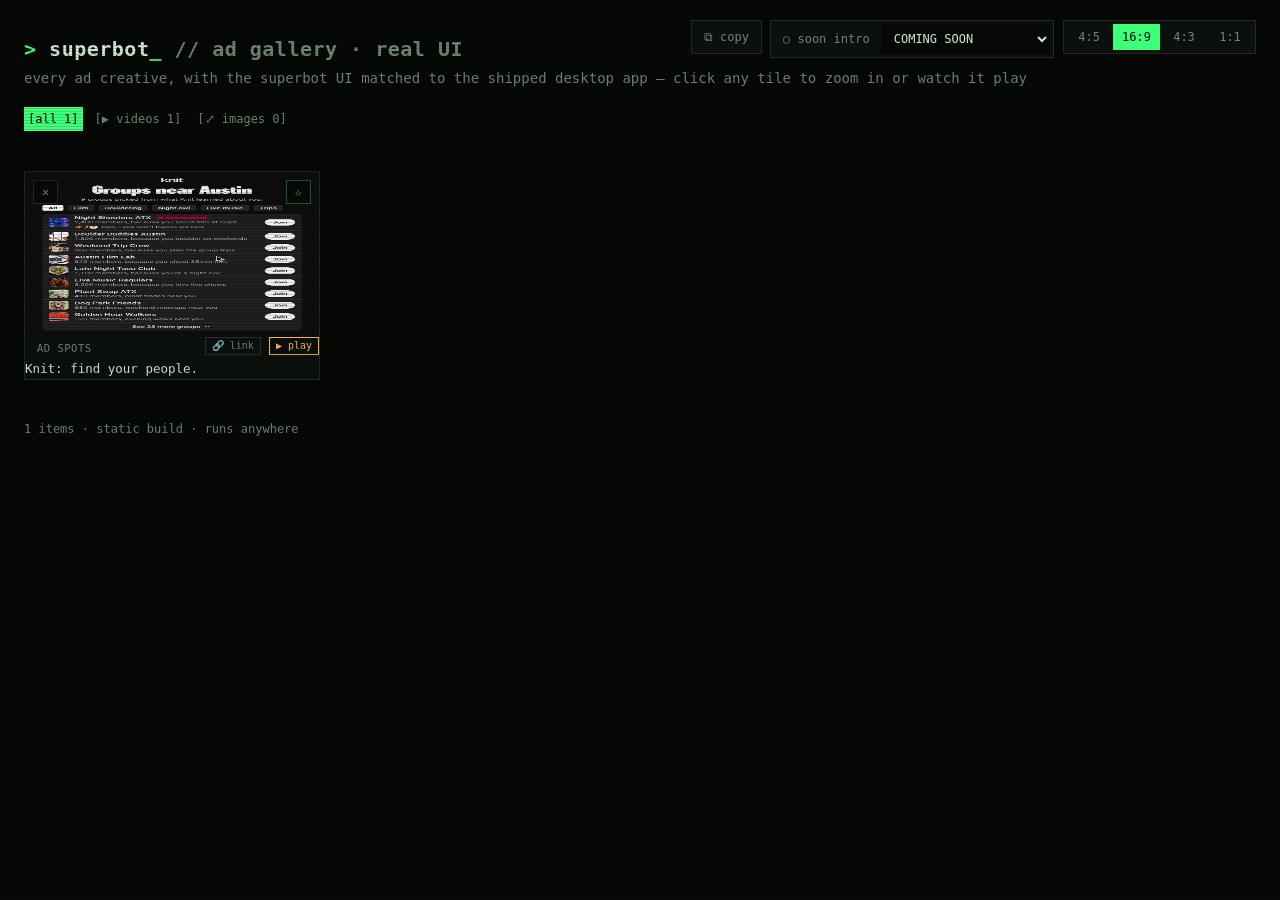
==== index.html @ 8037483f "Iteration ad gallery: static gallery + Pages workflow, seeded with the Knit 4:5 video spot" ====
<!doctype html>
<html lang="en">
<head>
<meta charset="utf-8">
<meta name="viewport" content="width=device-width, initial-scale=1">
<title>superbot — ad gallery (real UI)</title>
<link rel="stylesheet" href="styles.css">
</head>
<body>
<div class="ar-pick" id="lbAr" role="radiogroup" aria-label="aspect ratio"></div>
<div class="soon-pick" role="group" aria-label="coming-soon intro before every ad">
  <button type="button" id="soonToggle" aria-pressed="false" title="play a coming-soon card before every ad, in the viewer and in downloads">○ soon intro</button>
  <select id="soonVariant" aria-label="intro variant"></select>
</div>
<button type="button" class="cap-copy" id="capCopy" title="copy your caption edits to send them in">⧉ copy</button>
<div class="mark-bar" id="markBar" hidden>
  <button type="button" id="markCopy" title="copy the ids you marked to send them in">✕ 0 marked · copy list</button>
  <button type="button" id="markClear" title="unmark everything (nothing is deleted here)">clear</button>
</div>
<a class="lb-dl" id="lbDl" hidden download>⤓ download</a>
<header class="top">
  <h1><span class="prompt">&gt;</span> superbot<span class="cursor">_</span> <span class="dim">// ad gallery · real UI</span></h1>
  <p class="sub">every ad creative, with the superbot UI matched to the shipped desktop app — click any tile to zoom in or watch it play</p>
  <nav class="chips" id="typePick" aria-label="media type"></nav>
  <nav class="chips" id="chips" aria-label="filter"></nav>
</header>

<main class="grid" id="grid" aria-live="polite">
  <section class="fav-band" id="favBand" aria-label="favorites" hidden></section>
  <section class="grid-cols" id="gridCols"></section>
</main>
<p class="empty dim" id="empty" hidden>no items in this group</p>

<footer class="foot dim">
  <span id="count"></span> · <span>static build · runs anywhere</span>
</footer>

<div class="lb" id="lb" hidden>
  <button class="lb-close" id="lbClose" aria-label="close (esc)">&times;</button>
  <button class="lb-nav lb-prev" id="lbPrev" aria-label="previous (←)">&#8592;</button>
  <div class="lb-stage" id="lbStage" role="dialog" aria-modal="true" aria-label="media viewer"></div>
  <button class="lb-nav lb-next" id="lbNext" aria-label="next (→)">&#8594;</button>
  <div class="lb-caption"><span id="lbTitle"></span><span class="dim" id="lbPos"></span><button type="button" class="lb-fav" id="lbFav" aria-pressed="false" data-off="☆ favorite" data-on="★ favorited" title="favorite: pins this ad to the top of the grid; kept in this browser">☆ favorite</button><a class="lb-link" id="lbLink" href="#" title="copy this ad's permalink">🔗 copy link</a><a class="lb-link" id="lbOpen" href="#" target="_blank" rel="noopener" title="open the creative on its own page">open ↗</a></div>
</div>

<script src="soon.js"></script>
<script src="gallery.js"></script>
</body>
</html>
---- styles.css ----
:root {
  --bg: #050805;
  --panel: #0b100c;
  --line: #1d2b20;
  --fg: #d2e5d5;
  --dim: #6d8572;
  --acc: #3dff7a;
  --amber: #ffb347;
  --mono: ui-monospace, "Cascadia Mono", "SF Mono", Menlo, Consolas, monospace;
  color-scheme: dark;
}

* { box-sizing: border-box; }
html, body { margin: 0; padding: 0; }
body {
  background: var(--bg);
  color: var(--fg);
  font-family: var(--mono);
  font-size: 14px;
  line-height: 1.5;
  min-height: 100vh;
}
body::after { /* faint CRT scanlines */
  content: "";
  position: fixed; inset: 0;
  pointer-events: none;
  background: repeating-linear-gradient(0deg, transparent 0 2px, rgba(0,0,0,.14) 2px 3px);
  z-index: 5;
}

.top { padding: 34px 24px 10px; max-width: 1400px; margin: 0 auto; }
@media (max-width: 1200px) { .top { padding-top: 70px; } } /* the fixed pickers sit above the title on narrower screens */
h1 { font-size: 20px; font-weight: 600; margin: 0 0 4px; letter-spacing: .5px; }
.prompt { color: var(--acc); }
.cursor { color: var(--acc); animation: blink 1.1s steps(1) infinite; }
@keyframes blink { 50% { opacity: 0; } }
.sub { color: var(--dim); margin: 0 0 18px; }
.dim { color: var(--dim); }

.chips { display: flex; flex-wrap: wrap; gap: 8px; }
.chips + .chips { margin-top: 8px; } /* the type picker sits right above the group chips */
.chip {
  font-family: var(--mono); font-size: 12px;
  background: none; color: var(--dim);
  border: none; border-radius: 0;
  padding: 5px 4px; cursor: pointer;
}
.chip:hover { color: var(--fg); }
.chip.on { background: var(--acc); color: var(--bg); }

.grid {
  max-width: 1400px; margin: 22px auto 40px; padding: 0 24px;
}
.grid-cols { columns: 4 260px; column-gap: 16px; }
/* favorites fill the FIRST cells of the grid, left to right across the top; the rest of the
   gallery keeps the masonry columns below (multi-column flow fills one column top-to-bottom, so
   favorites used to stack under each other down the left column instead of sitting side by side) */
.fav-band {
  display: grid; grid-template-columns: repeat(auto-fill, minmax(260px, 1fr)); gap: 16px;
  align-items: start; /* each tile keeps its own height; the row is as tall as its tallest */
  margin-bottom: 16px;
}
.fav-band[hidden] { display: none; }
.fav-band .tile { margin-bottom: 0; } /* the grid gap already spaces the band */
.tile {
  break-inside: avoid; margin-bottom: 16px;
  background: var(--panel); border: 1px solid var(--line); border-radius: 0;
  overflow: hidden; cursor: zoom-in;
  transition: border-color .15s, box-shadow .15s;
  display: block; width: 100%; padding: 0; text-align: left;
  font-family: var(--mono); color: var(--fg);
  position: relative;
}
/* viewfinder corner brackets on hover */
.tile::before, .tile::after {
  content: ""; position: absolute; width: 14px; height: 14px;
  opacity: 0; transition: opacity .12s; pointer-events: none; z-index: 1;
}
.tile::before { top: 6px; left: 6px; border-top: 2px solid var(--acc); border-left: 2px solid var(--acc); }
.tile::after { top: 6px; right: 6px; border-top: 2px solid var(--acc); border-right: 2px solid var(--acc); }
.tile:hover { border-color: var(--acc); box-shadow: 0 0 24px -6px #3dff7a55; }
.tile:hover::before, .tile:hover::after { opacity: 1; }
.tile img { width: 100%; height: auto; display: block; opacity: 0; transition: opacity .25s; } /* static ads keep their own ratio (4:5, 2:1) */
.tile img.loaded { opacity: 1; }
.tile.anim img { aspect-ratio: var(--tile-ar, 16/9); object-position: center; }
.tile .open { all: unset; display: block; width: 100%; cursor: zoom-in; }
.tile .open:focus-visible { outline: 1px solid var(--acc); outline-offset: -1px; }
.tile .meta { padding: 9px 12px 11px; cursor: default; }
/* the caption is editable in place: hover shows it, an edit is marked in amber until it is applied */
.tile .t { display: inline; outline: none; cursor: text; border-bottom: 1px dashed transparent; }
.tile .t:hover { border-bottom-color: var(--dim); }
.tile .t:focus { border-bottom-color: var(--acc); background: #3dff7a14; }
.tile .t.edited { border-bottom-color: var(--amber); }
.tile .t { font-size: 12.5px; }
.tile .g { font-size: 10.5px; color: var(--dim); letter-spacing: .5px; text-transform: uppercase; }
.tile .badge { cursor: pointer; background: none; font-family: var(--mono); line-height: 1.4;
  float: right; font-size: 10px;
  border-radius: 0; padding: 1px 6px;
}
.tile:not(.anim) .badge { color: var(--acc); border: 1px solid var(--acc); }
.tile.anim .badge { color: var(--amber); border: 1px solid var(--amber); }
.empty { max-width: 1400px; margin: 0 auto; padding: 20px 24px; }
.foot { max-width: 1400px; margin: 0 auto; padding: 0 24px 40px; font-size: 12px; }

/* ---- lightbox ---- */
.lb {
  position: fixed; inset: 0; z-index: 10;
  background: rgba(2, 4, 2, .93);
  display: flex; align-items: center; justify-content: center;
  flex-direction: column;
}
.lb[hidden] { display: none; }
.lb-stage {
  position: relative;
  max-width: min(92vw, 1400px); max-height: 82vh;
  display: flex; align-items: center; justify-content: center;
  animation: pop .18s ease-out;
  transform-origin: var(--ox, 50%) var(--oy, 50%);
}
@keyframes pop { from { transform: scale(.86); opacity: 0; } }
.lb-stage img {
  max-width: 100%; max-height: 82vh; display: block;
  border: 1px solid var(--line); border-radius: 0;
  cursor: zoom-in; transition: transform .18s ease-out;
  transform-origin: var(--zx, 50%) var(--zy, 50%);
}
.lb-stage img.zoomed { transform: scale(2.4); cursor: zoom-out; }
.lb-stage iframe {
  width: min(92vw, 1280px); height: min(82vh, 720px); /* overridden inline by sizeFrame() per ratio */
  border: 1px solid var(--line); border-radius: 0; background: #000;
  display: block;
}
.lb-close {
  position: fixed; top: 14px; right: 20px;
  background: none; border: none; color: var(--dim);
  font-size: 30px; cursor: pointer; font-family: var(--mono);
}
.lb-close:hover { color: var(--acc); }
/* the aspect-ratio picker: fixed top right of the page, above the lightbox; it shapes the tile
   thumbnails on the grid and the frame in the lightbox */
.ar-pick {
  position: fixed; top: 20px; right: 24px; z-index: 11;
  display: flex; gap: 2px; padding: 3px;
  background: var(--panel); border: 1px solid var(--line);
}
body.lb-open .ar-pick { right: 64px; } /* clear the lightbox close button */
/* the download button: the open spot as an mp4 at the picked ratio, left of the picker */
.lb-dl {
  position: fixed; top: 20px; right: 560px; z-index: 11; /* left of the picker and the soon control */
  font-family: var(--mono); font-size: 12px; line-height: 1; text-decoration: none;
  padding: 10px 12px; color: var(--amber); border: 1px solid var(--amber); background: var(--panel);
}
.lb-dl:hover { background: var(--amber); color: var(--bg); }
.lb-dl[hidden] { display: none; }
/* no offline render at this ratio: inert, so it cannot be clicked into a 404 */
.lb-dl.no-render { color: var(--dim, #888); border-color: var(--dim, #888); opacity: .6; cursor: not-allowed; }
.lb-dl.no-render:hover { background: var(--panel); color: var(--dim, #888); }
@media (max-width: 640px) { .lb-dl { right: 224px; padding: 10px 8px; } }
.ar-pick button {
  font-family: var(--mono); font-size: 12px; line-height: 1;
  background: none; color: var(--dim); border: none; border-radius: 0;
  padding: 7px 9px; cursor: pointer; min-width: 44px;
}
.ar-pick button:hover { color: var(--fg); }
.ar-pick button.on { background: var(--acc); color: var(--bg); }
.ar-pick button:focus-visible { outline: 1px solid var(--acc); outline-offset: 1px; }
@media (max-width: 640px) { .ar-pick { right: 16px; } body.lb-open .ar-pick { right: 52px; } .ar-pick button { padding: 7px 6px; min-width: 36px; } }
.lb-nav {
  position: fixed; top: 50%; transform: translateY(-50%);
  background: var(--panel); color: var(--fg);
  border: 1px solid var(--line); border-radius: 0;
  font-size: 20px; padding: 14px 16px; cursor: pointer; font-family: var(--mono);
}
.lb-nav:hover { border-color: var(--acc); color: var(--acc); }
.lb-prev { left: 18px; } .lb-next { right: 18px; }
.lb-caption {
  margin-top: 14px; font-size: 12.5px; display: flex; gap: 16px; align-items: baseline;
}
@media (max-width: 640px) { .lb-nav { display: none; } }

/* the caption-edits copy button: fixed top right, left of the ratio picker */
.cap-copy {
  position: fixed; top: 20px; right: 518px; z-index: 9;
  font-family: var(--mono); font-size: 12px; line-height: 1; cursor: pointer;
  padding: 10px 12px; color: var(--dim); border: 1px solid var(--line); background: var(--panel);
}
.cap-copy:hover { color: var(--fg); border-color: var(--fg); }
.cap-copy.has { color: var(--amber); border-color: var(--amber); }
.cap-copy.has:hover { background: var(--amber); color: var(--bg); }
body.lb-open .cap-copy { display: none; }
@media (max-width: 640px) { .cap-copy { top: 64px; right: 24px; } }

/* the coming-soon intro control: fixed top right, left of the ratio picker; on, every ad opens
   (and downloads) behind the picked card */
.soon-pick {
  position: fixed; top: 20px; right: 226px; z-index: 11; width: 284px;
  display: flex; gap: 2px; padding: 3px;
  background: var(--panel); border: 1px solid var(--line);
}
body.lb-open .soon-pick { right: 268px; }
.soon-pick button, .soon-pick select {
  font-family: var(--mono); font-size: 12px; line-height: 1;
  border: none; border-radius: 0; padding: 7px 9px; cursor: pointer;
}
.soon-pick button { background: none; color: var(--dim); white-space: nowrap; }
.soon-pick button:hover { color: var(--fg); }
.soon-pick button.on { background: var(--amber); color: var(--bg); }
.soon-pick select { flex: 1; min-width: 0; background: var(--bg); color: var(--fg); text-overflow: ellipsis; }
.soon-pick button:focus-visible, .soon-pick select:focus-visible { outline: 1px solid var(--amber); outline-offset: 1px; }
.lb-stage .soon-card {
  position: absolute; inset: 0; width: 100%; height: 100%; z-index: 1;
  pointer-events: none; transition: opacity .22s ease-out;
}
.lb-stage .soon-card.out { opacity: 0; }
/* narrower: the soon control drops to a second row and the copy/download buttons return beside the picker */
@media (max-width: 820px) {
  .top { padding-top: 112px; }
  .soon-pick, body.lb-open .soon-pick { top: 64px; right: 24px; }
  .cap-copy { right: 226px; }
  .lb-dl { right: 268px; }
}
@media (max-width: 640px) {
  .top { padding-top: 156px; }
  .soon-pick, body.lb-open .soon-pick { right: 16px; width: min(284px, calc(100vw - 32px)); }
  .cap-copy { top: 108px; right: 24px; }
  .lb-dl { right: 224px; }
}

/* ---- permalinks: every tile and the viewer carry a copyable #<id> link ---- */
.tile .plink { float: right; margin-right: 8px; font-size: 10px; line-height: 1.4; padding: 1px 6px;
  color: var(--dim); border: 1px solid #ffffff22; text-decoration: none; font-family: var(--mono); }
.tile .plink:hover, .tile .plink:focus-visible { color: var(--acc); border-color: var(--acc); outline: none; }
.lb-caption .lb-link { color: var(--dim); text-decoration: none; font-size: 11.5px; border-bottom: 1px dashed transparent; }
.lb-caption .lb-link:hover, .lb-caption .lb-link:focus-visible { color: var(--acc); border-bottom-color: var(--acc); outline: none; }

/* ---- mark for deletion: the ✕ a tile shows top-left marks the ad and copies the marked list;
   nothing is deleted from the page; the marked ids come back in chat as one paste ---- */
.tile .mark {
  position: absolute; top: 8px; left: 8px; z-index: 2;
  font-family: var(--mono); font-size: 12px; line-height: 1;
  padding: 5px 8px; cursor: pointer; border-radius: 0;
  color: var(--dim); background: rgba(5, 8, 5, .72); border: 1px solid var(--line);
  transition: color .12s, border-color .12s, background .12s;
}
.tile .mark:hover, .tile .mark:focus-visible { color: var(--amber); border-color: var(--amber); outline: none; }
.tile .mark.on { color: var(--bg); background: var(--amber); border-color: var(--amber); }
.tile.marked { border-color: var(--amber); box-shadow: 0 0 24px -6px #ffb34755; }
.tile.marked::before, .tile.marked::after { opacity: 1; }
.tile.marked::before { border-top-color: var(--amber); border-left-color: var(--amber); }
.tile.marked::after { border-top-color: var(--amber); border-right-color: var(--amber); }

/* ---- favorites: the ☆ a tile carries top-right pins it to the top of the grid; the ids live in
   this browser's localStorage, so the order survives a reload. Green, to read apart from the ✕ ---- */
/* the star reads green at rest so the control is findable on a dark thumbnail; the filled state
   (--bg on --acc) is what marks it favorited, so an available star never looks already active */
.tile .fav {
  position: absolute; top: 8px; right: 8px; z-index: 2;
  font-family: var(--mono); font-size: 12px; line-height: 1;
  padding: 5px 8px; cursor: pointer; border-radius: 0;
  color: var(--acc); background: rgba(5, 8, 5, .78); border: 1px solid #3dff7a55;
  transition: color .12s, border-color .12s, background .12s;
}
.tile .fav:hover, .tile .fav:focus-visible { color: var(--bg); background: var(--acc); border-color: var(--acc); outline: none; }
.tile .fav.on { color: var(--bg); background: var(--acc); border-color: var(--acc); }
.tile.favorited { border-color: var(--acc); box-shadow: 0 0 24px -6px #3dff7a55; }
.tile.favorited::before, .tile.favorited::after { opacity: 1; }
.lb-caption .lb-fav {
  font-family: var(--mono); font-size: 11.5px; line-height: 1;
  background: none; border: none; border-radius: 0; padding: 0; cursor: pointer;
  color: var(--dim); border-bottom: 1px dashed transparent;
}
.lb-caption .lb-fav:hover, .lb-caption .lb-fav:focus-visible { color: var(--acc); border-bottom-color: var(--acc); outline: none; }
.lb-caption .lb-fav.on { color: var(--acc); border-bottom-color: var(--acc); }

.mark-bar {
  position: fixed; left: 24px; bottom: 20px; z-index: 11;
  display: flex; gap: 2px; padding: 3px;
  background: var(--panel); border: 1px solid var(--amber);
}
.mark-bar[hidden] { display: none; }
body.lb-open .mark-bar { display: none; }
.mark-bar button {
  font-family: var(--mono); font-size: 12px; line-height: 1;
  border: none; border-radius: 0; padding: 9px 10px; cursor: pointer;
  background: none; color: var(--amber); white-space: nowrap;
}
.mark-bar #markCopy:hover { background: var(--amber); color: var(--bg); }
.mark-bar #markClear { color: var(--dim); border-left: 1px solid var(--line); }
.mark-bar #markClear:hover { color: var(--fg); }
@media (max-width: 640px) { .mark-bar { left: 16px; right: 16px; bottom: 12px; } }
/* touch floor: 44x44 on a coarse pointer (Apple HIG / M3 48dp), 24x24 minimum otherwise (WCAG 2.2 SC 2.5.8) */
@media (pointer: coarse) {
  .tile .mark { min-width: 44px; min-height: 44px; }
  .tile .fav { min-width: 44px; min-height: 44px; }
  .mark-bar button { min-height: 44px; }
}
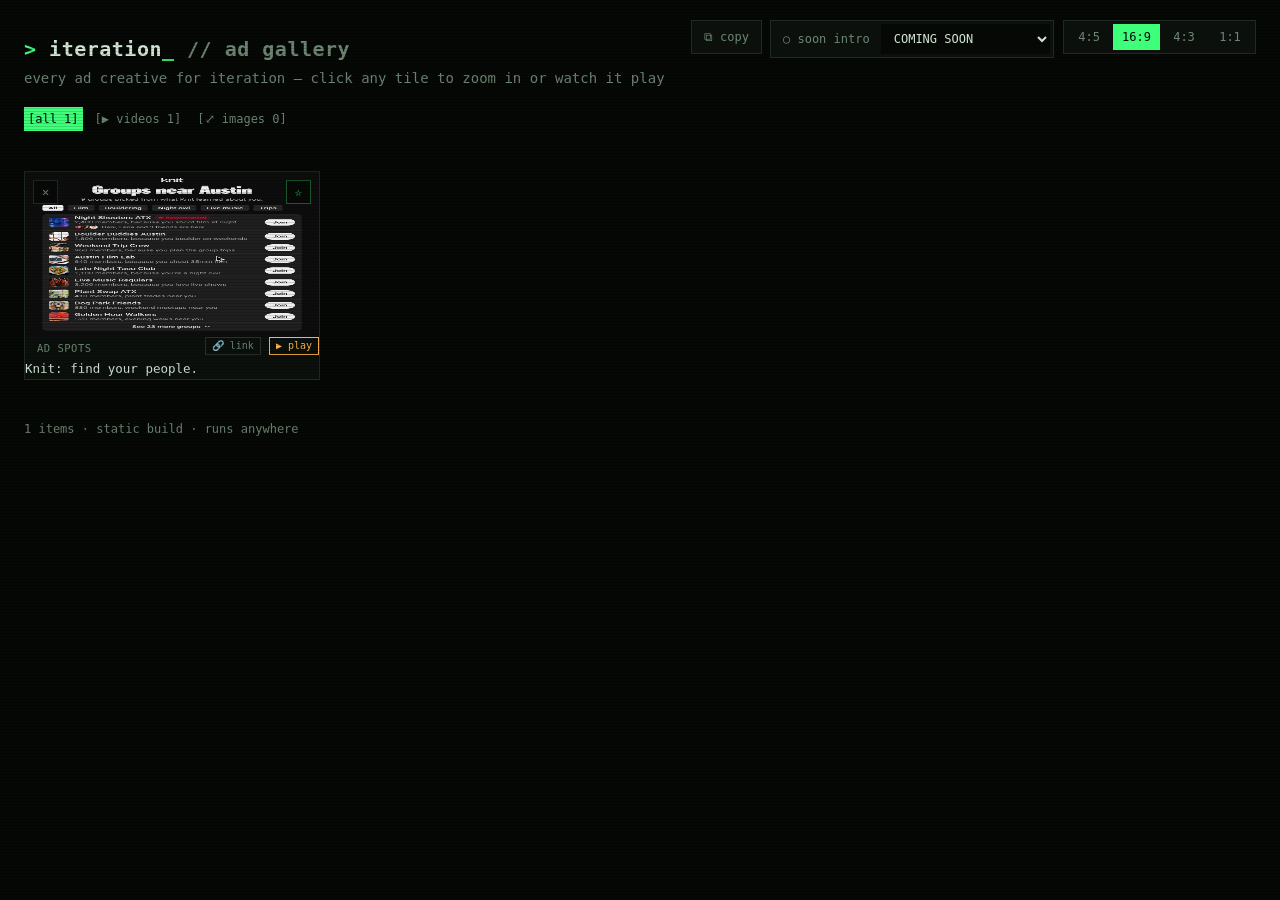
==== commit ef127656: "Rebrand the page chrome for Iteration (title, header, clipboard payloads)" ====
--- a/index.html
+++ b/index.html
@@ -3,7 +3,7 @@
 <head>
 <meta charset="utf-8">
 <meta name="viewport" content="width=device-width, initial-scale=1">
-<title>superbot — ad gallery (real UI)</title>
+<title>iteration — ad gallery</title>
 <link rel="stylesheet" href="styles.css">
 </head>
 <body>
@@ -19,8 +19,8 @@
 </div>
 <a class="lb-dl" id="lbDl" hidden download>⤓ download</a>
 <header class="top">
-  <h1><span class="prompt">&gt;</span> superbot<span class="cursor">_</span> <span class="dim">// ad gallery · real UI</span></h1>
-  <p class="sub">every ad creative, with the superbot UI matched to the shipped desktop app — click any tile to zoom in or watch it play</p>
+  <h1><span class="prompt">&gt;</span> iteration<span class="cursor">_</span> <span class="dim">// ad gallery</span></h1>
+  <p class="sub">every ad creative for iteration — click any tile to zoom in or watch it play</p>
   <nav class="chips" id="typePick" aria-label="media type"></nav>
   <nav class="chips" id="chips" aria-label="filter"></nav>
 </header>
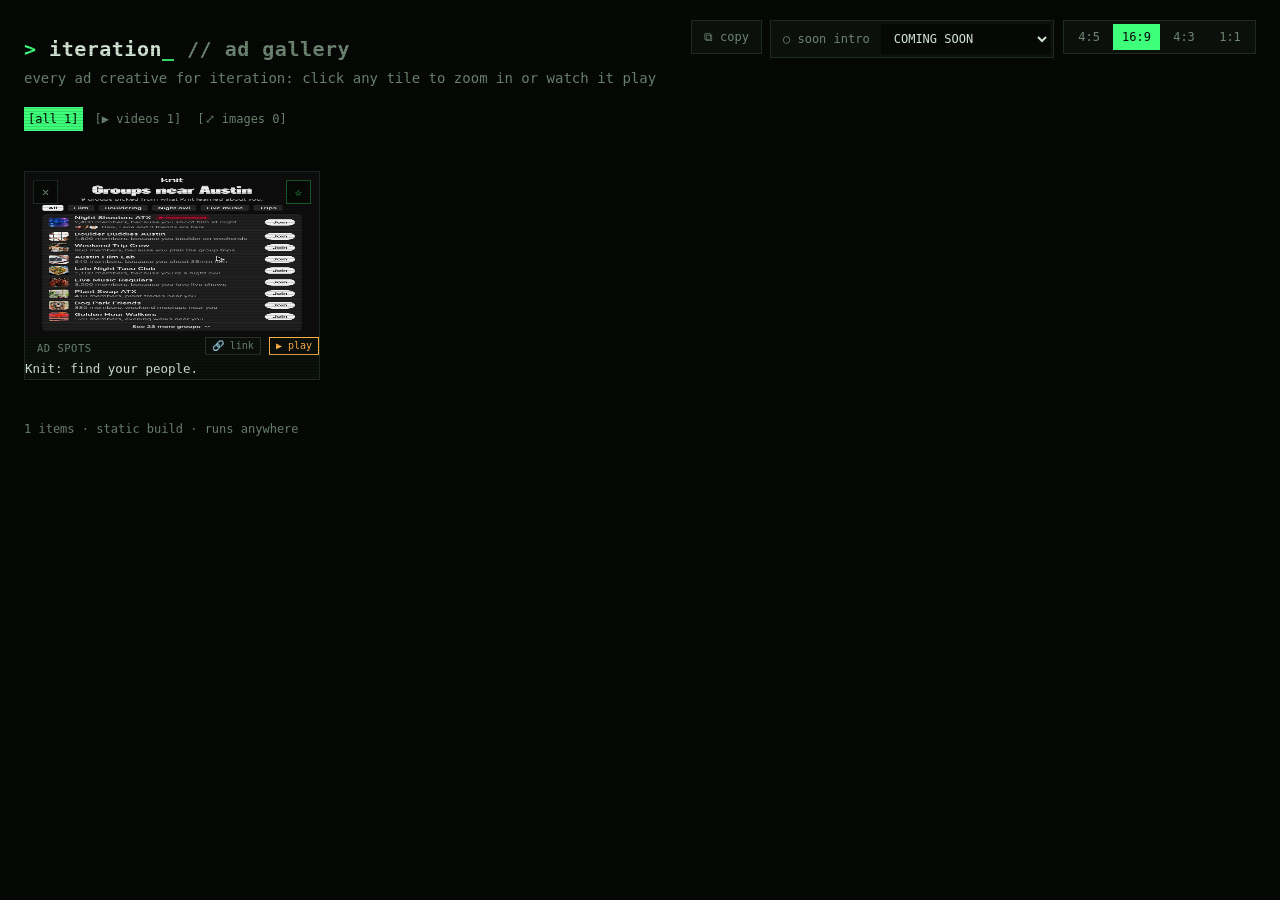
==== commit b7ed2376: "Strip em-dashes from gallery copy and comments" ====
--- a/index.html
+++ b/index.html
@@ -3,7 +3,7 @@
 <head>
 <meta charset="utf-8">
 <meta name="viewport" content="width=device-width, initial-scale=1">
-<title>iteration — ad gallery</title>
+<title>iteration: ad gallery</title>
 <link rel="stylesheet" href="styles.css">
 </head>
 <body>
@@ -20,7 +20,7 @@
 <a class="lb-dl" id="lbDl" hidden download>⤓ download</a>
 <header class="top">
   <h1><span class="prompt">&gt;</span> iteration<span class="cursor">_</span> <span class="dim">// ad gallery</span></h1>
-  <p class="sub">every ad creative for iteration — click any tile to zoom in or watch it play</p>
+  <p class="sub">every ad creative for iteration: click any tile to zoom in or watch it play</p>
   <nav class="chips" id="typePick" aria-label="media type"></nav>
   <nav class="chips" id="chips" aria-label="filter"></nav>
 </header>
